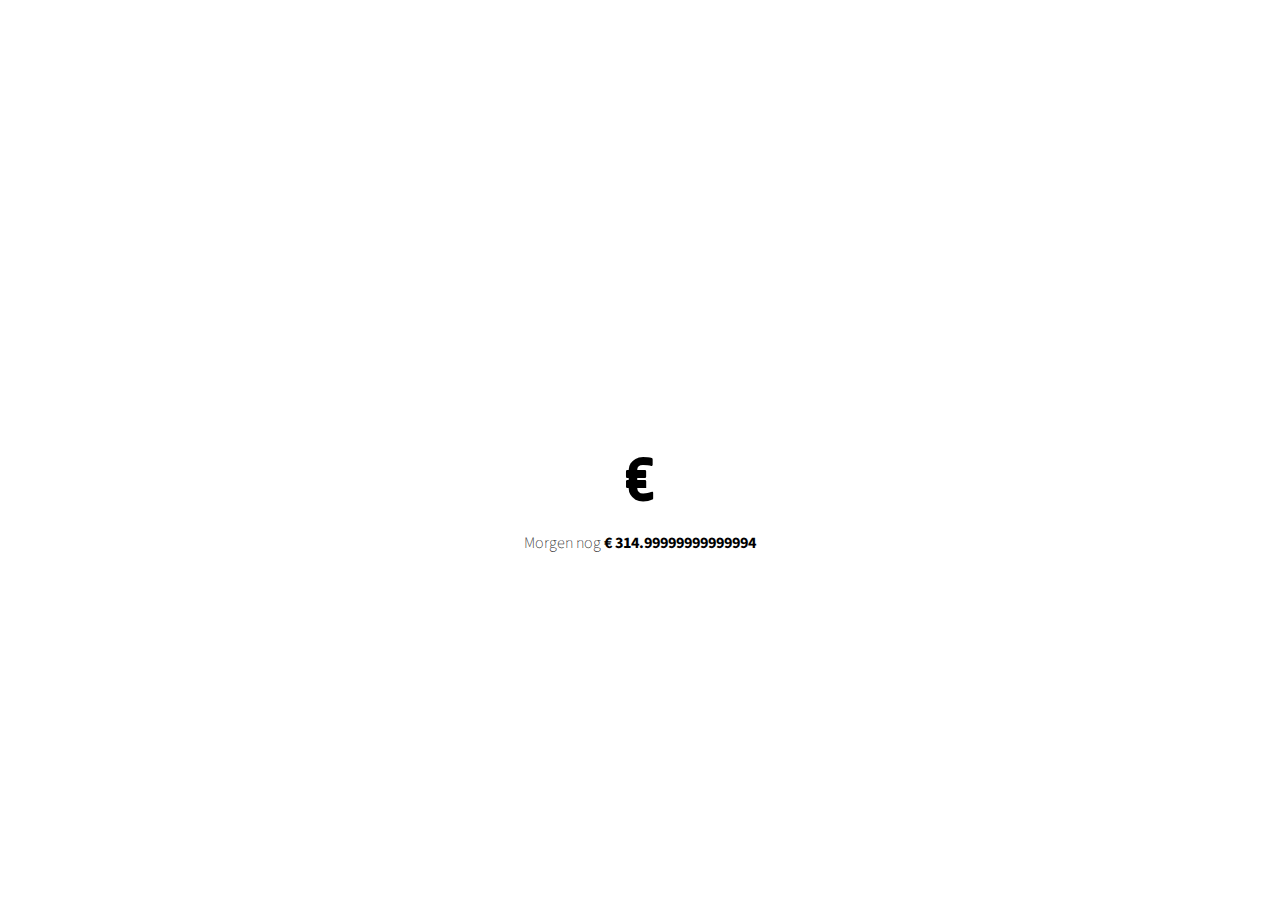
==== grcrybd-simple.html @ 52b2f6cb "wip" ====
<!DOCTYPE html>
<html lang="en">

<head>
    <meta charset="UTF-8" />
    <meta name="viewport" content="width=device-width, initial-scale=1.0" />
    <meta http-equiv="X-UA-Compatible" content="ie=edge" />
    <link rel="preconnect" href="https://fonts.gstatic.com">
    <link href="https://fonts.googleapis.com/css2?family=Staatliches&display=swap" rel="stylesheet">
    <link href="https://fonts.googleapis.com/css2?family=Source+Sans+Pro:wght@200;400&display=swap" rel="stylesheet">

    <title>🥕 GRCRYBD</title>
    <style>
        * {
            margin: 0;
            padding: 0;
            -webkit-box-sizing: border-box;
            box-sizing: border-box;
        }

        *,
        *::before,
        *::after {
            -webkit-box-sizing: inherit;
            box-sizing: inherit;
        }

        html {
            font-size: 62.5%;
            /* 1rem = 10px, 10px/16px = 62,5% */
            align-items: center;
            font-family: 'Staatliches', cursive;
            color: black;
        }


        body {
            font-size: 2.4rem;
            display: flex;
            min-height: 100vh;
            flex-direction: column;
        }

        .main-content {
            padding-top: 100px;
            text-align: center;
            flex: 1;
            /* center the content in the middle of the screen */
            display: flex;
            align-items: center;
            justify-content: center;
        }

        h1 {
            font-size: 6rem;
            margin-bottom: 1rem;
        }

        .subtext {}

        h5 {
            text-align: left;
            padding: 20px;
        }

        h6 {
            font-family: 'Source Sans Pro', sans-serif;
            font-weight: 100;
            padding: 4px;
        }

        .bold {
            font-family: 'Source Sans Pro', sans-serif;
            font-weight: bold;
        }

        footer {
            text-align: center;
            margin-bottom: 20px;
        }
    </style>

    <head>
        <link rel="stylesheet" href="style.css">
        <meta name="apple-mobile-web-app-capable" content="yes" />
    </head>

<body style="min-height: 100vh !important;">

    <head>
    </head>
    <section class="main-content">

        <div class="budget">
            <h1>€<span id="budget-left"></span></h1>

            <h6 class="subtext">Morgen nog <span id="budget-left-tomorrow" class="bold"></span></h6>

        </div>
    </section>


    <!-- <script src="script.js"></script> -->
    <script>
        'use strict';

        //get the month
        let d = new Date();
        let monthToday = d.getMonth();
        //get the day number
        let b = new Date();
        let dayToday = b.getDate();

        console.log(`Vandaag is het de ${dayToday}e van maand ${monthToday}`);

        const totalBudget = 350;
        console.log(`Het totaalbudget is €${totalBudget}`);

        //caluculate the amount of days for the budget
        //this goes from the 24th of the month till the next 24th of the month
        let daysInMonth;
        //define how many days there are in a month based on the month of today
        switch (monthToday) {
            case (monthToday = 2):
                daysInMonth = 28;
                break;

            case (monthToday = 4):
            case (monthToday = 6):
            case (monthToday = 9):
            case (monthToday = 11):
                daysInMonth = 30;
                break;

            case (monthToday = 0):
            case (monthToday = 1):
            case (monthToday = 3):
            case (monthToday = 3):
            case (monthToday = 5):
            case (monthToday = 7):
            case (monthToday = 8):
            case (monthToday = 10):
                daysInMonth = 31;
                break;
        }

        console.log(`Het aantal dagen in deze budget periode is ${daysInMonth}`);

        let daysLeft;

        // Calculate the amount of days untill the new budget
        function calculateDaysIntillNextBudget(dayToday) {
            if (dayToday > 24) {
                daysLeft = (30 - dayToday) + 24;
                return daysLeft;
            }
            else if (dayToday <= 24) {
                daysLeft = 24 - dayToday;
                return daysLeft;
            }
        }
        daysLeft = calculateDaysIntillNextBudget(dayToday);
        console.log(`We moeten deze periode nog ${daysLeft} dagen doen met het budget`);



        // Calculate the budget per day based on the amount of days in te week
        function calculateBudgetPerDay(totalBudget, daysInMonth) {
            let dayBudget = totalBudget / daysInMonth;
            return dayBudget;
        }
        let dayBudget = calculateBudgetPerDay(totalBudget, daysInMonth);
        console.log(`We kunnen per dag ${dayBudget} uitgeven`);


        function calculateBudgetLeft(dayBudget, daysLeft) {
            let budgetLeft = dayBudget * daysLeft;
            return budgetLeft;
        }
        let budgetLeft = calculateBudgetLeft(dayBudget, daysLeft);


        function calculateBudgetLeftTomorrow(dayBudget, daysLeft) {
            let budgetLeftTomorrow = (dayBudget * daysLeft) - dayBudget;
            return budgetLeftTomorrow;
        }
        let budgetLeftTomorrow = calculateBudgetLeftTomorrow(dayBudget, daysLeft);

        document.getElementById("budget-left-tomorrow").innerHTML += `€ ${budgetLeftTomorrow}`;
        //document.getElementById("budget-left").innerHTML += `${budgetLeft}`;
        document.getElementById("budget-total").innerHTML += `€ ${totalBudget}`;
        document.getElementById("budget-dayly").innerHTML += `€ ${dayBudget}`;

        function newMonthNewBudget(daysLeft) {
            if (daysLeft == 0) {
                document.getElementById("budget-left").innerHTML += `doei`;
            }
            else {
                document.getElementById("budget-left").innerHTML += `hallo`;
            }
        }



    </script>
</body>


</html>
---- style.css ----
* {
  margin: 0;
  padding: 0;
  -webkit-box-sizing: border-box;
          box-sizing: border-box;
}

*,
*::before,
*::after {
  -webkit-box-sizing: inherit;
          box-sizing: inherit;
}

html {
  font-size: 62.5%; 
  /* 1rem = 10px, 10px/16px = 62,5% */
              align-items: center;
    font-family: 'Staatliches', cursive;
    color: black; 
}

  
body {
    font-size: 2.4rem;
    display: flex;
    min-height: 100vh;
    flex-direction: column;
}

        .main-content {
            text-align: center;  
            flex: 1;
            /* center the content in the middle of the screen */
            display: flex;
            align-items: center;
            justify-content: center;
        }
        h1 {
            font-size: 6rem;
            margin-bottom: 1rem;
        }

        .subtext{
        }
        h5{
            text-align: left;
            padding: 20px;
        }
        h6{
            font-family: 'Source Sans Pro', sans-serif;
            font-weight: 100;
            padding: 4px;
        }
        .bold{
            font-family: 'Source Sans Pro', sans-serif;
            font-weight: bold;
        }

        footer{
            text-align: center;
            margin-bottom: 20px;
        }
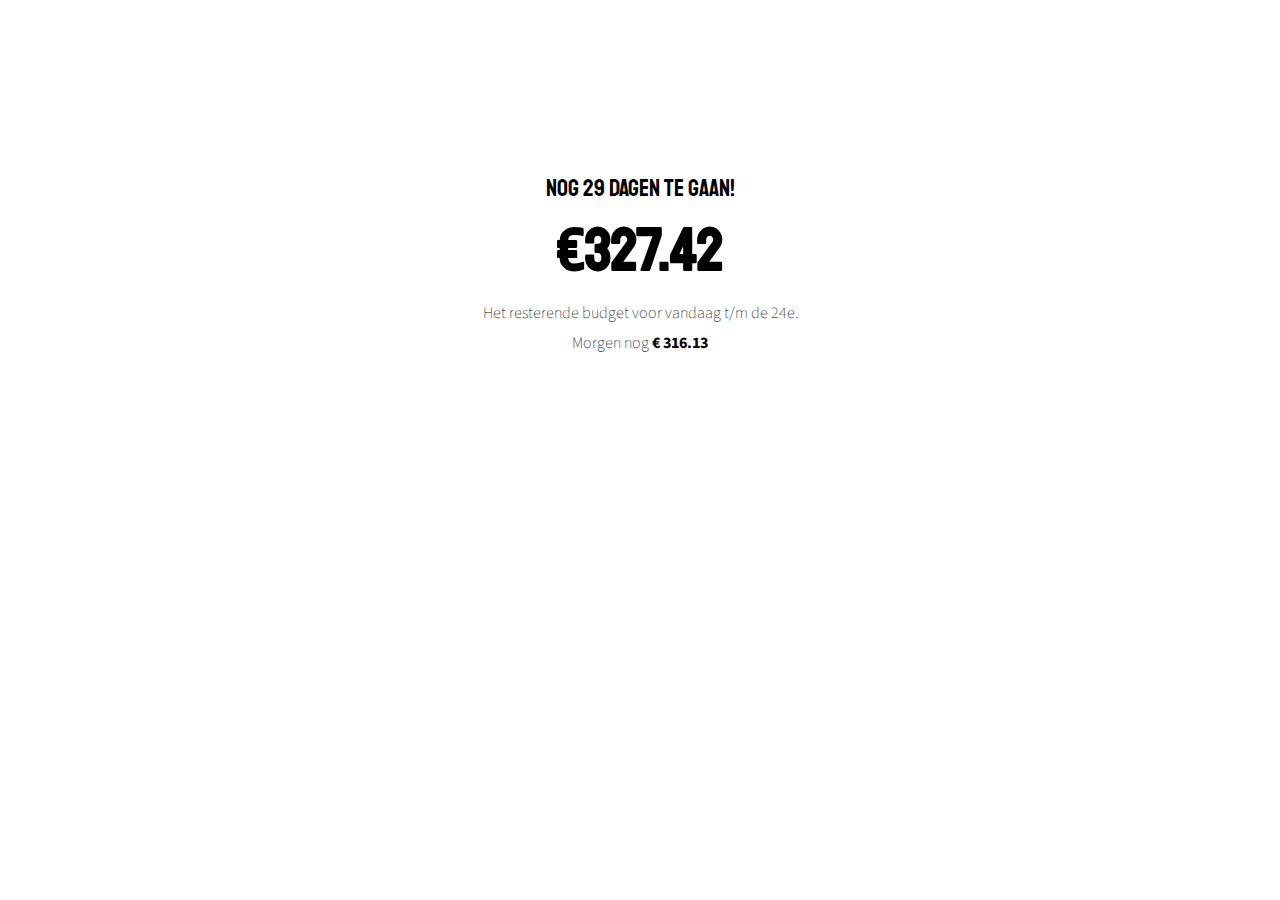
==== commit 39e32cf1: "wip" ====
--- a/grcrybd-simple.html
+++ b/grcrybd-simple.html
@@ -85,93 +85,95 @@
         <meta name="apple-mobile-web-app-capable" content="yes" />
     </head>
 
-<body style="min-height: 100vh !important;">
+<body style="min-height: 50vh !important;">
 
     <head>
+        <!-- <h5>🥕 grcryBD <span id="date-today"></span></h5> -->
     </head>
     <section class="main-content">
 
         <div class="budget">
+            <p>Nog <span id="days-left"></span> dagen te gaan!</p>
             <h1>€<span id="budget-left"></span></h1>
 
+            <h6 class="subtext">Het resterende budget voor vandaag t/m de 24e.</h6>
             <h6 class="subtext">Morgen nog <span id="budget-left-tomorrow" class="bold"></span></h6>
 
         </div>
     </section>
+    <footer>
+        <!-- <h6>Het budget voor boodschappen is <span id="budget-total" class="bold"></span> per maand.</h6> -->
+        <!-- <h6>Dat is voor deze maand <span id="budget-dayly" class="bold"></span> per dag.</h6> -->
+    </footer>
 
 
     <!-- <script src="script.js"></script> -->
     <script>
         'use strict';
 
-        //get the month
-        let d = new Date();
-        let monthToday = d.getMonth();
-        //get the day number
-        let b = new Date();
-        let dayToday = b.getDate();
-
-        console.log(`Vandaag is het de ${dayToday}e van maand ${monthToday}`);
-
-        const totalBudget = 350;
-        console.log(`Het totaalbudget is €${totalBudget}`);
-
-        //caluculate the amount of days for the budget
-        //this goes from the 24th of the month till the next 24th of the month
-        let daysInMonth;
-        //define how many days there are in a month based on the month of today
-        switch (monthToday) {
-            case (monthToday = 2):
-                daysInMonth = 28;
-                break;
-
-            case (monthToday = 4):
-            case (monthToday = 6):
-            case (monthToday = 9):
-            case (monthToday = 11):
-                daysInMonth = 30;
-                break;
-
-            case (monthToday = 0):
-            case (monthToday = 1):
-            case (monthToday = 3):
-            case (monthToday = 3):
-            case (monthToday = 5):
-            case (monthToday = 7):
-            case (monthToday = 8):
-            case (monthToday = 10):
-                daysInMonth = 31;
-                break;
-        }
-
-        console.log(`Het aantal dagen in deze budget periode is ${daysInMonth}`);
-
+        let today = new Date();
+        let monthToday = today.getMonth();
+        let dayToday = today.getDate();
+        let yearToday = today.getFullYear();
+
+
+        //Add the date to the screen in top right corner
+        //document.getElementById("date-today").innerHTML += `${dayToday} / ${monthToday} / ${yearToday}`;
+
+        // Get the last day of the last month
+        var lastDayOfLastMonth = new Date(today.getFullYear(), today.getMonth(), 0);
+        let amountOfDaysInLastMonth = lastDayOfLastMonth.getDate();
+
+        //Amount of days in current
+        var lastDayOfThisMonth = new Date(today.getFullYear(), today.getMonth() + 1, 0);
+        let amountOfDaysInThisMonth = lastDayOfThisMonth.getDate();
+
+        //Define the budget
+        let totalBudget = 350;
+
+
+        /* ------- Calculate the amount of days left untill the new budget ------- */
         let daysLeft;
 
-        // Calculate the amount of days untill the new budget
         function calculateDaysIntillNextBudget(dayToday) {
-            if (dayToday > 24) {
-                daysLeft = (30 - dayToday) + 24;
+            if (dayToday => 25) {
+                daysLeft = (amountOfDaysInThisMonth - dayToday) + 24;
+                console.log(`We moeten deze periode nog ${daysLeft} dagen doen met het budget`);
                 return daysLeft;
+
             }
             else if (dayToday <= 24) {
                 daysLeft = 24 - dayToday;
+                console.log(`We moeten deze periode nog ${daysLeft} dagen doen met het budget`);
                 return daysLeft;
             }
         }
         daysLeft = calculateDaysIntillNextBudget(dayToday);
-        console.log(`We moeten deze periode nog ${daysLeft} dagen doen met het budget`);
-
-
-
-        // Calculate the budget per day based on the amount of days in te week
-        function calculateBudgetPerDay(totalBudget, daysInMonth) {
-            let dayBudget = totalBudget / daysInMonth;
-            return dayBudget;
-        }
-        let dayBudget = calculateBudgetPerDay(totalBudget, daysInMonth);
-        console.log(`We kunnen per dag ${dayBudget} uitgeven`);
-
+
+
+        /* ------- Calculate the budget per day based on the amount of days in te week -------------------------------------------------------- */
+
+        let dayBudget;
+
+        function calculateBudgetPerDay(totalBudget, amountOfDaysInThisMonth) {
+            if (dayToday => 25) {
+                dayBudget = totalBudget / amountOfDaysInThisMonth;
+                console.log(`CHECK daybudget ${dayBudget}`);
+                console.log(`We kunnen per dag ${dayBudget} uitgeven`);
+                return dayBudget;
+
+            } else if (dayToday <= 24) {
+                dayBudget = totalBudget / amountOfDaysInLastMonth;
+                console.log(`CHECK daybudget ${dayBudget}`);
+                console.log(`We kunnen per dag ${dayBudget} uitgeven`);
+                return dayBudget;
+            }
+        }
+        dayBudget = calculateBudgetPerDay(totalBudget, amountOfDaysInThisMonth);
+
+
+
+        /* ------- Calculate the budget that is left -------------------------------------------------------- */
 
         function calculateBudgetLeft(dayBudget, daysLeft) {
             let budgetLeft = dayBudget * daysLeft;
@@ -180,28 +182,31 @@
         let budgetLeft = calculateBudgetLeft(dayBudget, daysLeft);
 
 
+        /* ------- Calculate the budget that is left for tomorrow -------------------------------------------------------- */
         function calculateBudgetLeftTomorrow(dayBudget, daysLeft) {
             let budgetLeftTomorrow = (dayBudget * daysLeft) - dayBudget;
             return budgetLeftTomorrow;
         }
         let budgetLeftTomorrow = calculateBudgetLeftTomorrow(dayBudget, daysLeft);
 
-        document.getElementById("budget-left-tomorrow").innerHTML += `€ ${budgetLeftTomorrow}`;
-        //document.getElementById("budget-left").innerHTML += `${budgetLeft}`;
-        document.getElementById("budget-total").innerHTML += `€ ${totalBudget}`;
-        document.getElementById("budget-dayly").innerHTML += `€ ${dayBudget}`;
-
-        function newMonthNewBudget(daysLeft) {
-            if (daysLeft == 0) {
-                document.getElementById("budget-left").innerHTML += `doei`;
-            }
-            else {
-                document.getElementById("budget-left").innerHTML += `hallo`;
-            }
-        }
-
-
-
+
+        /* ------- Round the numbers to 2 decimals behind the dot -------------------------------------------------------- */
+        function roundedNumber(numberToRound) {
+            var rounded = numberToRound.toFixed(2);
+            return rounded;
+        }
+
+        let roundedBudgetLeft = roundedNumber(budgetLeft);
+        let roundedTotalBudget = roundedNumber(totalBudget);
+        let roundedDayBudget = roundedNumber(dayBudget);
+        let roundedBudgetLeftTomorrow = roundedNumber(budgetLeftTomorrow);
+
+
+        document.getElementById("budget-left").innerHTML += `${roundedBudgetLeft}`;
+        //document.getElementById("budget-total").innerHTML += `€ ${roundedTotalBudget}`;
+        //document.getElementById("budget-dayly").innerHTML += `€ ${roundedDayBudget}`;
+        document.getElementById("budget-left-tomorrow").innerHTML += `€ ${roundedBudgetLeftTomorrow}`;
+        document.getElementById("days-left").innerHTML += `${daysLeft}`;
     </script>
 </body>
 
--- a/style.css
+++ b/style.css
@@ -43,9 +43,15 @@
 
         .subtext{
         }
+        p{
+            margin-bottom: 10px;
+        }
         h5{
             text-align: left;
             padding: 20px;
+        }
+        #date-today{
+            float: right;
         }
         h6{
             font-family: 'Source Sans Pro', sans-serif;
